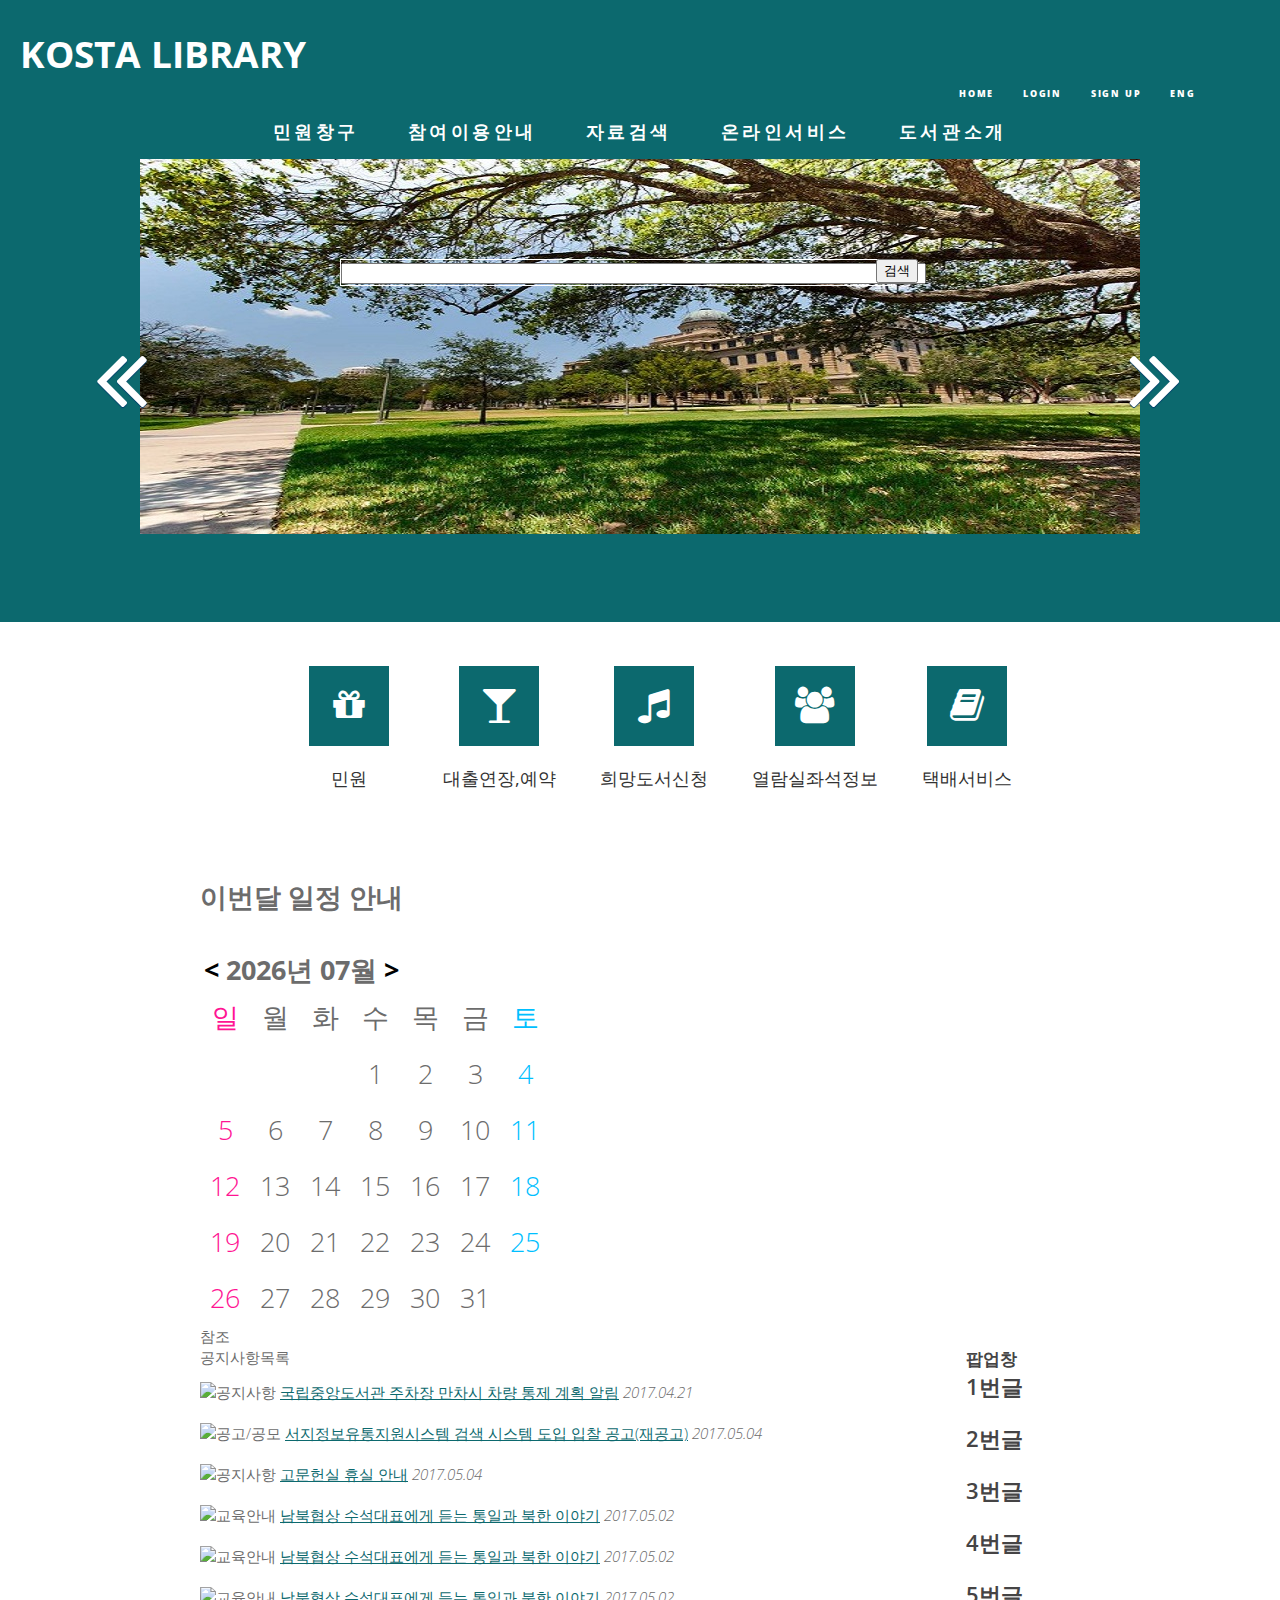
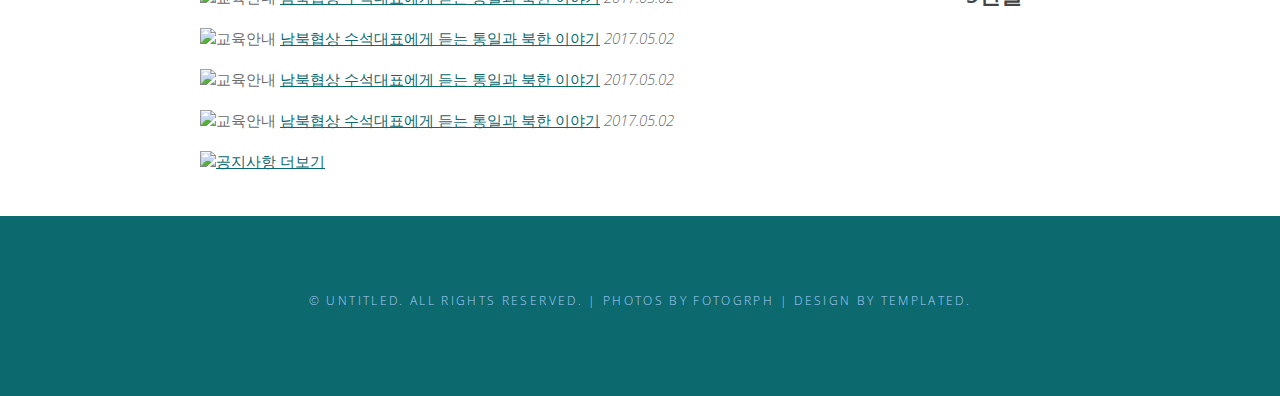
==== WebContent/index.html @ 382a02b6 "tb" ====
<!DOCTYPE html PUBLIC "-//W3C//DTD XHTML 1.0 Strict//EN" "http://www.w3.org/TR/xhtml1/DTD/xhtml1-strict.dtd">
<html xmlns="http://www.w3.org/1999/xhtml">
<head>
<meta http-equiv="Content-Type" content="text/html; charset=utf-8" />
<title></title>
<meta name="keywords" content="" />
<meta name="description" content="" />
<script type="text/javascript" src="http://ajax.googleapis.com/ajax/libs/jquery/1.7.1/jquery.min.js"></script>
<script type="text/javascript" src="jquery.slidertron-1.3.js"></script>
<link href="http://fonts.googleapis.com/css?family=Open+Sans:400,300,600,700,800" rel="stylesheet" />
<link href="default.css" rel="stylesheet" type="text/css" media="all" />
<link href="fonts.css" rel="stylesheet" type="text/css" media="all" />

<!--[if IE 6]><link href="default_ie6.css" rel="stylesheet" type="text/css" /><![endif]-->

</head>
<body>
<div id="header-wrapper">
   <div id="header" class="container">
      
      <div id="logo">
         <h1><a href="#">KOSTA library</a></h1>
      </div>
      
      <div id="menu">
         <div id="menu_form">
         <ul>
            <li><a href="#" accesskey="2" title="">HOME</a></li>
            <li><a href="#" accesskey="3" title="">LOGIN</a></li>
            <li><a href="#" accesskey="4" title="">SIGN UP</a></li>
            <li><a href="#" accesskey="5" title="">ENG</a></li>
         </ul><br/><br/>
         </div>

         <div id="menu_top">
         <ul>
            <li class=""><a href="#" accesskey="1" title="">민원창구</a></li>
            <li class=""><a href="#" accesskey="2" title="">참여이용안내</a></li>
            <li class=""><a href="#" accesskey="3" title="">자료검색</a></li>
            <li class=""><a href="#" accesskey="4" title="">온라인서비스</a></li>
            <li class=""><a href="#" accesskey="5" title="">도서관소개</a></li>
         </ul>
         </div>
      </div>
   </div>
</div>

		<!-- ****************************************************************************************************************** -->

			<div id="slider">
				<a href="#" class="button previous-button"><span class="icon icon-double-angle-left"></span></a>
				<a href="#" class="button next-button"><span class="icon icon-double-angle-right"></span></a>
				<div class="viewer">





			<div class="searchbox">
				<input type="text" id="kwd" name="kwd" size="70"></input>
			</div>
			<div class="searchbtn">
				<button type="button" id="searchbtn" name="searchbtn">
					검색</input>
			</div>






			<div class="reel">
						<div class="slide">
							<a class="link" href="#">Full story ...</a>
							<img src="images/c.jpg" alt="" />
						</div>
						<div class="slide">
							<a class="link" href="#">Full story ...</a>
							<img src="images/d.jpg" alt="" />
						</div>
						<div class="slide">
							<a class="link" href="#">Full story ...</a>
							<img src="images/e.jpg" alt="" />
						</div>
					</div>
				</div>
			</div>
			
			<script type="text/javascript">
				$('#slider').slidertron({
					viewerSelector: '.viewer',
					reelSelector: '.viewer .reel',
					slidesSelector: '.viewer .reel .slide',
					advanceDelay: 3000,
					speed: 'slow',
					navPreviousSelector: '.previous-button',
					navNextSelector: '.next-button',
					slideLinkSelector: '.link'
				});
				
				window.onload = function () {
					kCalendar('content');
				};
				
				function kCalendar(id, date) {
					var content = document.getElementById(id);
					
					if( typeof( date ) !== 'undefined' ) {
						date = date.split('-');
						date[1] = date[1] - 1;
						date = new Date(date[0], date[1], date[2]);
					} else {
						var date = new Date();
					}
					var currentYear = date.getFullYear();
					//년도를 구함
					
					var currentMonth = date.getMonth() + 1;
					//연을 구함. 월은 0부터 시작하므로 +1, 12월은 11을 출력
					
					var currentDate = date.getDate();
					//오늘 일자.
					
					date.setDate(1);
					var currentDay = date.getDay();
					//이번달 1일의 요일은 출력. 0은 일요일 6은 토요일
					
					var dateString = new Array('sun', 'mon', 'tue', 'wed', 'thu', 'fri', 'sat');
					var lastDate = new Array(31, 28, 31, 30, 31, 30, 31, 31, 30, 31, 30, 31);
					if( (currentYear % 4 === 0 && currentYear % 100 !== 0) || currentYear % 400 === 0 )
						lastDate[1] = 29;
					//각 달의 마지막 일을 계산, 윤년의 경우 년도가 4의 배수이고 100의 배수가 아닐 때 혹은 400의 배수일 때 2월달이 29일 임.
					
					var currentLastDate = lastDate[currentMonth-1];
					var week = Math.ceil( ( currentDay + currentLastDate ) / 7 );
					//총 몇 주인지 구함.
					
					if(currentMonth != 1)
						var prevDate = currentYear + '-' + ( currentMonth - 1 ) + '-' + currentDate;
					else
						var prevDate = ( currentYear - 1 ) + '-' + 12 + '-' + currentDate;
					//만약 이번달이 1월이라면 1년 전 12월로 출력.
					
					if(currentMonth != 12) 
						var nextDate = currentYear + '-' + ( currentMonth + 1 ) + '-' + currentDate;
					else
						var nextDate = ( currentYear + 1 ) + '-' + 1 + '-' + currentDate;
					//만약 이번달이 12월이라면 1년 후 1월로 출력.

					
					if( currentMonth < 10 )
						var currentMonth = '0' + currentMonth;
					//10월 이하라면 앞에 0을 붙여준다.
					
					var calendar = '';
					
					calendar += '<div id="theader">';
					calendar += '<span>이번달 일정 안내</span><br/><br/>';
					calendar += '			<span><a href="#" class="tbutton previous-button" onclick="kCalendar(\'' +  id + '\', \'' + prevDate + '\')"><</a></span>';
					calendar += '			<span id="date">' + currentYear + '년 ' + currentMonth + '월</span>';
					calendar += '			<span><a href="#" class="tbutton next-button" onclick="kCalendar(\'' + id + '\', \'' + nextDate + '\')">></a></span>';
					calendar += '		</div>';
					calendar += '		<table border="0" cellspacing="0" cellpadding="10">';
					calendar += '			<caption>' + currentYear + '년 ' + currentMonth + '월 달력</caption>';
					calendar += '			<thead>';
					calendar += '				<tr>';
					calendar += '				  <th class="sun" scope="row">일</th>';
					calendar += '				  <th class="mon" scope="row">월</th>';
					calendar += '				  <th class="tue" scope="row">화</th>';
					calendar += '				  <th class="wed" scope="row">수</th>';
					calendar += '				  <th class="thu" scope="row">목</th>';
					calendar += '				  <th class="fri" scope="row">금</th>';
					calendar += '				  <th class="sat" scope="row">토</th>';
					calendar += '				</tr>';
					calendar += '			</thead>';
					calendar += '			<tbody>';
					
					var dateNum = 1 - currentDay;
					
					for(var i = 0; i < week; i++) {
						calendar += '			<tr>';
						for(var j = 0; j < 7; j++, dateNum++) {
							if( dateNum < 1 || dateNum > currentLastDate ) {
								calendar += '				<td class="' + dateString[j] + '"> </td>';
								continue;
							}
							calendar += '				<td class="' + dateString[j] + '">' + dateNum + '</td>';
						}
						calendar += '			</tr>';
					}
					
					calendar += '			</tbody>';
					calendar += '		</table>';
					calendar += '<span>참조</span>';
					
					
					content.innerHTML = calendar;
				}
			</script>

		<!-- ****************************************************************************************************************** -->


<div id="wrapper">
	<div id="featured-wrapper">
		<div id="featured" class="container">
			<div class="column1"> <a href=''><span class="icon icon-gift"></a></span><br/>
				<div class="title">
					<h2>민원</h2>
				</div>
			</div>
			<div class="column2"> <span class="icon icon-glass"></span><br/>
				<div class="title">
					<h2>대출연장,예약</h2>
				</div>
			</div>
			<div class="column3"> <span class="icon icon-music"></span><br/>
				<div class="title">
					<h2>희망도서신청</h2>
				</div>
			</div>
			<div class="column4"> <span class="icon icon-group"></span><br/>
				<div class="title">
					<h2>열람실좌석정보</h2>
				</div>
			</div>
			
			<div class="column5"> <span class="icon icon-book"></span><br/>
				<div class="title">
					<h2>택배서비스</h2>
				</div>
			</div>
		</div>
	</div>
	
	<div id="page" class="container">
		<div id="content">
		</div>
		
		<div id="notice">
				<ul class="notice_header">
					<li class="selected">
						<div class="boardBox_contnetns" id="mtab_notice">
								<span>공지사항목록</span>
						</div>
					</li>
				</ul>
				<ul class="lst01">
			<li>
				<span><img src="" alt="공지사항"></span>
				<a href="">국립중앙도서관 주차장 만차시 차량  통제 계획 알림</a>
				<em>2017.04.21</em>
			</li><br/>
			<li>
				<span><img src="" alt="공고/공모"></span>
				<a href="">서지정보유통지원시스템 검색 시스템 도입 입찰 공고(재공고)</a>
				<em>2017.05.04</em>
			</li><br/>
			<li>
				<span><img src="" alt="공지사항"></span>
				<a href="">고문헌실 휴실 안내</a>
				<em>2017.05.04</em>
			</li><br/>
			<li>
				<span><img src="" alt="교육안내"></span>
				<a href="">남북협상 수석대표에게 듣는 통일과 북한 이야기</a>
				<em>2017.05.02</em>
			</li><br/>
			<li>
				<span><img src="" alt="교육안내"></span>
				<a href="">남북협상 수석대표에게 듣는 통일과 북한 이야기</a>
				<em>2017.05.02</em>
			</li><br/>
			<li>
				<span><img src="" alt="교육안내"></span>
				<a href="">남북협상 수석대표에게 듣는 통일과 북한 이야기</a>
				<em>2017.05.02</em>
			</li><br/>
			<li>
				<span><img src="" alt="교육안내"></span>
				<a href="">남북협상 수석대표에게 듣는 통일과 북한 이야기</a>
				<em>2017.05.02</em>
			</li><br/>
			<li>
				<span><img src="" alt="교육안내"></span>
				<a href="">남북협상 수석대표에게 듣는 통일과 북한 이야기</a>
				<em>2017.05.02</em>
			</li><br/>
			<li>
				<span><img src="" alt="교육안내"></span>
				<a href="">남북협상 수석대표에게 듣는 통일과 북한 이야기</a>
				<em>2017.05.02</em>
			</li><br/>
			<li class="more"><a href=""><img src="" alt="공지사항 더보기"></a></li>
		</ul>
		</div>
		
		<div id="popup">
			<div class="popup-header">
				<h3>팝업창</h3>
			</div>
			    <h2>1번글</h2><br/>
				<h2>2번글</h2><br/>
				<h2>3번글</h2><br/>
				<h2>4번글</h2><br/>
				<h2>5번글</h2><br/>
		</div>
	</div>
</div>
<div id="copyright" class="container">
	<p>&copy; Untitled. All rights reserved. | Photos by <a href="http://fotogrph.com/">Fotogrph</a> | Design by <a href="http://templated.co" rel="nofollow">TEMPLATED</a>.</p>
</div>
</body>
</html>
---- WebContent/default.css ----
html, body
{
   height: 100%;
}

body
{
   margin: 0px;
   padding: 0px;
   background: #0C696E;
   font-family: 'Open Sans', sans-serif;
   font-size: 11pt;
   font-weight: 300;
   color: #6c6c6c;
}

#theader, th, tr, td
{
   font-family: 'Open Sans', sans-serif;
   font-size: 20pt;
   font-weight: 300;
   color: #6c6c6c;
}

h1, h2, h3
{
   margin: 0;
   padding: 0;
   font-weight: 600;
   color: #454445;
}

p, ol, ul
{
   margin-top: 0;
}

ol, ul
{
   padding: 0;
   list-style: none;
}

p
{
   line-height: 180%;
}

strong
{
}

a
{
   color: #0C696E;
}

a:hover
{
   text-decoration: none;
}

.container
{
   width: auto;
}

/******************************************************************************** */
/* SearchBox                                                                 */
/******************************************************************************** */

.searchbox 
{
	position: absolute;
   
    width: 550px;
    height: 25px;
    margin: 100px 200px;
    color: #666;
    font-size: 14px;
    line-height: 25px;
    border: 1px solid #fff;
    z-index: 999 !important;
    top: 0;
    display: inline-block;
}

.searchbtn
{	
	z-index: 999 !important;
	display: inline-block;
    width: 64px;
    height: 48px;
    margin: 100px 200px;
    top: 0;
    right: 0px;
/*     overflow: hidden; */
/*     text-indent: -9999px; */
/*     border: 0; */
/*     cursor: pointer; */
    position: absolute;
/*     cursor: pointer; */
/*     background: url(../_res/new_img/main/btn_main_search.png) center center no-repeat; */
}



/******************************************************************************** */
/* Image Style                                                                   */
/******************************************************************************** */

   .image
{
   display: inline-block;
}

.image img
{
   display: block;
   width: 100%;
}

.image-full
{
   display: block;
   width: 100%;
   margin: 0 0 2em 0;
}

.image-left
{
   float: left;
   margin: 0 2em 2em 0;
}

.image-centered
{
   display: block;
   margin: 0 0 2em 0;
}

.image-centered img
{
   margin: 0 auto;
   width: auto;
}

/******************************************************************************** */
/* List Styles                                                                   */
/******************************************************************************** */

   ul.style1
{
   margin: 0;
   padding: 0em 0em 0em 0em;
   overflow: hidden;
   list-style: none;
   color: #6c6c6c
}

ul.style1 li
{
   overflow: hidden;
   display: block;
   padding: 2.80em 0em;
   border-top: 1px solid #D1CFCE;
}

ul.style1 li:first-child
{
   padding-top: 0;
   border-top: none;
}

ul.style1 .image-left
{
   margin-bottom: 0;
}

ul.style1 h3
{
   padding: 1.2em 0em 1em 0em;
   letter-spacing: 0.10em;
   text-transform: uppercase;
   font-size: 1.2em;
   font-weight: 600;
   color: #454445;
}

ul.style1 a
{
   text-decoration: none;
   color: #525252;
}

ul.style1 a:hover
{
   text-decoration: underline;
   color: #525252;
}

ul.style2
{
   margin: 0;
   padding-top: 1em;
   list-style: none;
}

ul.style2 li
{
   border-top: solid 1px #E5E5E5;
   padding: 0.80em 0 0.80em 0;
   font-family: 0.80em;
}

ul.style2 li:before
{
   display: inline-block;
   padding: 4px;
   background: #0C696E;
}

ul.style2 a
{
   display: inline-block;
   margin-left: 1em;
}

ul.style2 li:first-child
{
   border-top: 0;
   padding-top: 0;
}

ul.style2 .icon
{
   color: #FFF;
}

/******************************************************************************** */
/* Social Icon Styles                                                            */
/******************************************************************************** */

   ul.contact
{
   margin: 0;
   padding: 2em 0em 0em 0em;
   list-style: none;
}

ul.contact li
{
   display: inline-block;
   padding: 0em 0.30em;
   font-size: 1em;
}

ul.contact li span
{
   display: none;
   margin: 0;
   padding: 0;
}

ul.contact li a
{
   color: #FFF;
}

ul.contact li a:before
{
   display: inline-block;
   background: #3f3f3f;
   width: 40px;
   height: 40px;
   line-height: 40px;
   border-radius: 20px;
   text-align: center;
   color: #FFFFFF;
}

ul.contact li a.icon-twitter:before
{
   background: #2DAAE4;
}

ul.contact li a.icon-facebook:before
{
   background: #39599F;
}

ul.contact li a.icon-dribbble:before
{
   background: #C4376B;
}

ul.contact li a.icon-tumblr:before
{
   background: #31516A;
}

ul.contact li a.icon-rss:before
{
   background: #F2600B;
}

/******************************************************************************** */
/* Button Style                                                                  */
/******************************************************************************** */

   .button
{
   display: inline-block;
   padding: 1.3em 3em;
   background: #0C696E;
   -moz-transition: opacity 0.25s ease-in-out;
   -webkit-transition: opacity 0.25s ease-in-out;
   -o-transition: opacity 0.25s ease-in-out;
   -ms-transition: opacity 0.25s ease-in-out;
   transition: opacity 0.25s ease-in-out;
   letter-spacing: 0.20em;
   text-decoration: none;
   text-transform: uppercase;
   font-weight: 600;
   color: #FFF;
}

.button:hover
{
}

.button:active
{
}

.button-big
{
   padding: 1.6em 4em;
   font-size: 1.4em;
   font-weight: 900;
}

/******************************************************************************** */
/* Heading Titles                                                                */
/******************************************************************************** */

   .title
{
   margin-bottom: 3em;
}

.title h2
{
   font-weight: 400;
   font-size: 2.8em;
   color: #323232;
}

.title .byline
{
   letter-spacing: 0.15em;
   text-transform: uppercase;
   font-weight: 400;
   font-size: 1.1em;
   color: #6F6F6F;
}

/******************************************************************************** */
/* Header                                                                        */
/******************************************************************************** */
   
   #header-wrapper
{
   
}

#header
{
   position: relative;
   height: 100px;
}

/******************************************************************************** */
/* Logo                                                                          */
/******************************************************************************** */

   #logo
{
   position: absolute;
   top: 2em;
   left: 0;
   width: 100%;
}

#logo h1
{
   display: inline-block;
   font-size: 2.5em;
   text-transform: uppercase;
   font-weight: 700;
   color: #FFF;
}

#logo a
{
   text-decoration: none;
   color: #FFF;
   padding-left: 20px;
}

/******************************************************************************** */
/* Menu                                                                          */
/******************************************************************************** */

/* #menu */
/* { */
/*    position: absolute; */
/*    right: 0px; */
/*    top: 3.2em; */
/* } */


#menu_form
{
   position: absolute;
   right: 70px;
   top: 7.2em;
   margin-left: 100px;
   font-size: 0.80em;
   margin-bottom: 10px;
}

#menu_form ul
{
   display: flex;
    margin: 0 auto;
    padding-left: 550px;
}

#menu_form li
{
   display: block;
   float: none;
   text-align: center;
}

#menu_form li a, #menu_form li span
{
   display: inline-block;
   margin-left: 1.0em;
   padding: 0em 1.5em 0em 0.50em;
   letter-spacing: 0.20em;
   text-decoration: none;
   font-size: 0.80em;
   font-weight: 800;
   text-transform: uppercase;
   outline: 0;
   color: #FFF;
   padding-left: 5px;
}

#menu_top
{
   position: absolute;
    top: 5.2em;
/*     right: 0px; */
   display:block;
    font-size: 1.5em;
/*     padding: auto; */
left:50%;
margin-left:-390px;
}

#menu_top ul
{
   display: inline-block;
    margin: 0 auto;
/*     padding-left: 550px; */
   
}

#menu_top li
{
   display: block;
   float: left;
   text-align: center;
}

#menu_top li a, #menu_top li span
{
   display: inline-block;
   margin-left: 1.0em;
   padding: 0em 1.5em 0em 0.50em;
   letter-spacing: 0.20em;
   text-decoration: none;
   font-size: 0.80em;
   font-weight: 800;
   text-transform: uppercase;
   outline: 0;
   color: #FFF;
   padding-left: 5px;
}

/* #menu li:hover a, #menu li.active a, #menu li.active span */
/* { */
/* } */

/* #menu .current_page_item a */
/* { */
/*    color: #FFF; */
/* } */

/* #menu .icon */
/* { */
/*    display: inline-block; */
/*    color: #FFF; */
/* } */


/******************************************************************************** */
/* Banner                                                                        */
/******************************************************************************** */
   
   #banner-wrapper
{
   overflow: hidden;
   padding: 3em 0em;
   background: #ECECEC;
}

#banner .box-left
{
   float: left;
}

#banner .box-right
{
   float: right;
}

#banner h2
{
   margin: 0em;
   padding: 0em;
   font-weight: 400;
   font-size: 3em;
   color: #555555;
}

#banner span
{
   display: block;
   padding-top: 0.20em;
   text-transform: uppercase;
   font-size: 1.2em;
   color: #A2A2A2;
}

/******************************************************************************** */
/* Page                                                                          */
/******************************************************************************** */

   #wrapper
{
   background: #FFF;
}

#page
{
   margin: 0px auto;
   overflow: hidden;
   padding: 2em 0em;
}

#page div
{
	vertical-align: top;
	display: inline-block;
}

/******************************************************************************** */
/* Content                                                                       */
/******************************************************************************** */

#content
{
   margin-left: 200px;
   width: auto;
}

#content #theader {text-align: center; font-weight: bold}
#content .tbutton {color: #000; text-decoration: none;}

#content table {width: auto;}

#content caption {display: none;}

#content .sun {text-align: center; color: deeppink;}
#content .mon {text-align: center;}
#content .tue {text-align: center;}
#content .wed {text-align: center;}
#content .thu {text-align: center;}
#content .fri {text-align: center;}
#content .sat {text-align: center; color: deepskyblue;}

/******************************************************************************** */
/* notice                                                                       */
/******************************************************************************** */

#notice
{
    margin-left: 200px;
	width: auto;
}

/******************************************************************************** */
/* Sidebar                                                                       */
/******************************************************************************** */

#popup
{
   margin-left: 200px;
   width: auto;
}

#stwo-col
{
   margin-top: 2em;
}

#stwo-col h2
{
   display: block;
   padding-bottom: 1.5em;
   letter-spacing: 0.10em;
   text-transform: uppercase;
   font-size: 1.2em;
   font-weight: 600;
   color: #454445;
}

#stwo-col .sbox1
{
   float: left;
   width: auto;
}

#stwo-col .sbox2
{
   float: right;
   width: auto;
}

/******************************************************************************** */
/* Copyright                                                                     */
/******************************************************************************** */

   #copyright
{
   overflow: hidden;
   padding: 5em 0em;
}

#copyright p
{
   letter-spacing: 0.20em;
   text-align: center;
   text-transform: uppercase;
   font-size: 0.80em;
   color: #ACCFFF;
}

#copyright a
{
   text-decoration: none;
   color: #ACCFFF;
}

/******************************************************************************** */
/* Featured                                                                      */
/******************************************************************************** */

   #featured-wrapper
{
   overflow: hidden;
   padding: 3em 0em;
   background: #FFF;
   text-align: center;
}

#featured .major
{
   overflow: hidden;
   margin-bottom: 3em;
   padding-bottom: 2em;
   border-bottom: 1px solid #E8E8E8;
}

#featured .major h2
{
   font-size: 3em;
}

#featured .major .byline
{
   font-size: 1.3em;
}

#featured .title
{
   margin-bottom: 1em;
}

#featured .title h2
{
   font-size: 1.2em;
}

#featured h2
{
   text-align: center;
}

#featured .icon
{
   position: relative;
   display: inline-block;
   width: 80px;
   height: 80px;
   background: #0C696E;
   margin: 0px auto 20px auto;
   line-height:  80px;
   font-size: 2em;
   text-align: center;
   color: #FFF;
}

#featured div
{
   display: inline-block;
}

.column1
{
   margin-right: 10px;
}

.column1,  .column2,  .column3,  .column4,  .column5
{
   margin-left: 40px;
   width: auto;
}

#slider
{
   margin: 4em auto 6em auto;
   width: 1200px;
   position: relative;
}

#slider .button
{
   display: inline-block;
   background: rgba(255,255,255,0.00001);
   color: #ffffff;
   text-decoration: none;
   outline: 0;
   font-size: 1.25em;
   text-shadow: 0 1px 1px #003A6C;
   z-index: 5;
}

#slider .button:hover
{
   
}

#slider .viewer
{
   width: 1000px;
   height: 375px;
   margin: 0 auto;
   overflow: hidden;
}

#slider .viewer .reel
{
   display: none;
   height: 375px;
}

#slider .viewer .reel .slide
{
   position: relative;
   width: 1200px;
   height: 375px;
}

#slider .viewer .reel h2
{
   position: absolute;
   top: 130px;
   left: 0;
   width: 1200px;
   height: 80px;
   line-height: 80px;
   background: #111111;
   text-align: center;
   opacity: 0.85;
   font-weight: normal;
   color: #ffffff;
   font-size: 2.25em;
}

#slider .viewer .reel p
{
   position: absolute;
   top: 210px;
   left: 0;
   width: 1200px;
   height: 40px;
   line-height: 40px;
   background: #0074C6;
   text-align: center;
   opacity: 0.85;
   font-weight: normal;
   color: #ffffff;
   font-size: 1.1em;
}

#slider .icon
{
   font-size: 4em;
   color: #FFF;
}

#slider .previous-button
{
   position: absolute;
   top: 150px;
   left: 0;
}

#slider .next-button
{
   position: absolute;
   top: 150px;
   right: 0;
}

#slider .indicator
{
   margin: 30px auto 0 auto;
}

#slider .indicator ul
{
   list-style: none;
   padding: 0;
   margin: 0;
   text-align: center;
}

#slider .indicator ul li
{
   display: inline-block;
   width: 12px;
   height: 12px;
   text-indent: -9999em;
   background: #c8c8c8;
   margin: 0 2px 0 2px;
   border-radius: 8px;
   border-bottom: solid 1px #ffffff;
   border-top: solid 1px #909090;
}

#slider .indicator ul li.active
{
   background: #505050;
   border-top: solid 1px #505050;
}
---- WebContent/fonts.css ----
@charset 'UTF-8';

@font-face
{
	font-family: 'FontAwesome';
	src: url('fonts/fontawesome-webfont.eot?v=3.0.1');
	src: url('fonts/fontawesome-webfont.eot?#iefix&v=3.0.1') format('embedded-opentype'),
	     url('fonts/fontawesome-webfont.woff?v=3.0.1') format('woff'),
	     url('fonts/fontawesome-webfont.ttf?v=3.0.1') format('truetype'),
	     url('fonts/fontawesome-webfont.svg#FontAwesome') format('svg');
	font-weight: normal;
	font-style: normal;
}

@font-face
{
	font-family: 'Font-Awesome-Social';
	src: url('fonts/fontawesome-social-webfont.eot');
	src: url('fonts/fontawesome-social-webfont.eot?#iefix') format('embedded-opentype'),
	     url('fonts/fontawesome-social-webfont.woff') format('woff'),
		 url('fonts/fontawesome-social-webfont.ttf') format('truetype'),
		 url('fonts/fontawesome-social-webfont.svg#Font-Awesome-More') format('svg');
	font-weight: normal;
	font-style: normal;
}

/*********************************************************************************/
/* Icons                                                                         */
/*********************************************************************************/

	/*
		Powered by:
		
		Font Awesome (http://fortawesome.github.com/Font-Awesome/)
		Font Awesome More (http://gregoryloucas.github.com/Font-Awesome-More/)
	*/

	.icon
	{
		text-decoration: none;
	}

		.icon:before
		{
			font-size: 1.25em;
			text-decoration: none;
			font-family: FontAwesome;
			font-weight: normal;
			font-style: normal;
			-webkit-text-rendering: optimizeLegibility;
			-moz-text-rendering: optimizeLegibility;
			-ms-text-rendering: optimizeLegibility;
			-o-text-rendering: optimizeLegibility;
			text-rendering: optimizeLegibility;
			-webkit-font-smoothing: antialiased;
			-moz-font-smoothing: antialiased;
			-ms-font-smoothing: antialiased;
			-o-font-smoothing: antialiased;
			font-smoothing: antialiased;
			-webkit-font-feature-settings: "liga" 1, "dlig" 1;
			-moz-font-feature-settings: "liga=1, dlig=1";
			-ms-font-feature-settings: "liga" 1, "dlig" 1;
			-o-font-feature-settings: "liga" 1, "dlig" 1;
			font-feature-settings: "liga" 1, "dlig" 1;
		}

		.icon-glass:before                { content: "\f000"; }
		.icon-music:before                { content: "\f001"; }
		.icon-search:before               { content: "\f002"; }
		.icon-envelope:before             { content: "\f003"; }
		.icon-heart:before                { content: "\f004"; }
		.icon-star:before                 { content: "\f005"; }
		.icon-star-empty:before           { content: "\f006"; }
		.icon-user:before                 { content: "\f007"; }
		.icon-film:before                 { content: "\f008"; }
		.icon-th-large:before             { content: "\f009"; }
		.icon-th:before                   { content: "\f00a"; }
		.icon-th-list:before              { content: "\f00b"; }
		.icon-ok:before                   { content: "\f00c"; }
		.icon-remove:before               { content: "\f00d"; }
		.icon-zoom-in:before              { content: "\f00e"; }

		.icon-zoom-out:before             { content: "\f010"; }
		.icon-off:before                  { content: "\f011"; }
		.icon-signal:before               { content: "\f012"; }
		.icon-cog:before                  { content: "\f013"; }
		.icon-trash:before                { content: "\f014"; }
		.icon-home:before                 { content: "\f015"; }
		.icon-file:before                 { content: "\f016"; }
		.icon-time:before                 { content: "\f017"; }
		.icon-road:before                 { content: "\f018"; }
		.icon-download-alt:before         { content: "\f019"; }
		.icon-download:before             { content: "\f01a"; }
		.icon-upload:before               { content: "\f01b"; }
		.icon-inbox:before                { content: "\f01c"; }
		.icon-play-circle:before          { content: "\f01d"; }
		.icon-repeat:before               { content: "\f01e"; }

		/* \f020 doesn't work in Safari. all shifted one down */
		.icon-refresh:before              { content: "\f021"; }
		.icon-list-alt:before             { content: "\f022"; }
		.icon-lock:before                 { content: "\f023"; }
		.icon-flag:before                 { content: "\f024"; }
		.icon-headphones:before           { content: "\f025"; }
		.icon-volume-off:before           { content: "\f026"; }
		.icon-volume-down:before          { content: "\f027"; }
		.icon-volume-up:before            { content: "\f028"; }
		.icon-qrcode:before               { content: "\f029"; }
		.icon-barcode:before              { content: "\f02a"; }
		.icon-tag:before                  { content: "\f02b"; }
		.icon-tags:before                 { content: "\f02c"; }
		.icon-book:before                 { content: "\f02d"; }
		.icon-bookmark:before             { content: "\f02e"; }
		.icon-print:before                { content: "\f02f"; }

		.icon-camera:before               { content: "\f030"; }
		.icon-font:before                 { content: "\f031"; }
		.icon-bold:before                 { content: "\f032"; }
		.icon-italic:before               { content: "\f033"; }
		.icon-text-height:before          { content: "\f034"; }
		.icon-text-width:before           { content: "\f035"; }
		.icon-align-left:before           { content: "\f036"; }
		.icon-align-center:before         { content: "\f037"; }
		.icon-align-right:before          { content: "\f038"; }
		.icon-align-justify:before        { content: "\f039"; }
		.icon-list:before                 { content: "\f03a"; }
		.icon-indent-left:before          { content: "\f03b"; }
		.icon-indent-right:before         { content: "\f03c"; }
		.icon-facetime-video:before       { content: "\f03d"; }
		.icon-picture:before              { content: "\f03e"; }

		.icon-pencil:before               { content: "\f040"; }
		.icon-map-marker:before           { content: "\f041"; }
		.icon-adjust:before               { content: "\f042"; }
		.icon-tint:before                 { content: "\f043"; }
		.icon-edit:before                 { content: "\f044"; }
		.icon-share:before                { content: "\f045"; }
		.icon-check:before                { content: "\f046"; }
		.icon-move:before                 { content: "\f047"; }
		.icon-step-backward:before        { content: "\f048"; }
		.icon-fast-backward:before        { content: "\f049"; }
		.icon-backward:before             { content: "\f04a"; }
		.icon-play:before                 { content: "\f04b"; }
		.icon-pause:before                { content: "\f04c"; }
		.icon-stop:before                 { content: "\f04d"; }
		.icon-forward:before              { content: "\f04e"; }

		.icon-fast-forward:before         { content: "\f050"; }
		.icon-step-forward:before         { content: "\f051"; }
		.icon-eject:before                { content: "\f052"; }
		.icon-chevron-left:before         { content: "\f053"; }
		.icon-chevron-right:before        { content: "\f054"; }
		.icon-plus-sign:before            { content: "\f055"; }
		.icon-minus-sign:before           { content: "\f056"; }
		.icon-remove-sign:before          { content: "\f057"; }
		.icon-ok-sign:before              { content: "\f058"; }
		.icon-question-sign:before        { content: "\f059"; }
		.icon-info-sign:before            { content: "\f05a"; }
		.icon-screenshot:before           { content: "\f05b"; }
		.icon-remove-circle:before        { content: "\f05c"; }
		.icon-ok-circle:before            { content: "\f05d"; }
		.icon-ban-circle:before           { content: "\f05e"; }

		.icon-arrow-left:before           { content: "\f060"; }
		.icon-arrow-right:before          { content: "\f061"; }
		.icon-arrow-up:before             { content: "\f062"; }
		.icon-arrow-down:before           { content: "\f063"; }
		.icon-share-alt:before            { content: "\f064"; }
		.icon-resize-full:before          { content: "\f065"; }
		.icon-resize-small:before         { content: "\f066"; }
		.icon-plus:before                 { content: "\f067"; }
		.icon-minus:before                { content: "\f068"; }
		.icon-asterisk:before             { content: "\f069"; }
		.icon-exclamation-sign:before     { content: "\f06a"; }
		.icon-gift:before                 { content: "\f06b"; }
		.icon-leaf:before                 { content: "\f06c"; }
		.icon-fire:before                 { content: "\f06d"; }
		.icon-eye-open:before             { content: "\f06e"; }

		.icon-eye-close:before            { content: "\f070"; }
		.icon-warning-sign:before         { content: "\f071"; }
		.icon-plane:before                { content: "\f072"; }
		.icon-calendar:before             { content: "\f073"; }
		.icon-random:before               { content: "\f074"; }
		.icon-comment:before              { content: "\f075"; }
		.icon-magnet:before               { content: "\f076"; }
		.icon-chevron-up:before           { content: "\f077"; }
		.icon-chevron-down:before         { content: "\f078"; }
		.icon-retweet:before              { content: "\f079"; }
		.icon-shopping-cart:before        { content: "\f07a"; }
		.icon-folder-close:before         { content: "\f07b"; }
		.icon-folder-open:before          { content: "\f07c"; }
		.icon-resize-vertical:before      { content: "\f07d"; }
		.icon-resize-horizontal:before    { content: "\f07e"; }

		.icon-bar-chart:before            { content: "\f080"; }
		.icon-twitter-sign:before         { content: "\f081"; }
		.icon-facebook-sign:before        { content: "\f082"; }
		.icon-camera-retro:before         { content: "\f083"; }
		.icon-key:before                  { content: "\f084"; }
		.icon-cogs:before                 { content: "\f085"; }
		.icon-comments:before             { content: "\f086"; }
		.icon-thumbs-up:before            { content: "\f087"; }
		.icon-thumbs-down:before          { content: "\f088"; }
		.icon-star-half:before            { content: "\f089"; }
		.icon-heart-empty:before          { content: "\f08a"; }
		.icon-signout:before              { content: "\f08b"; }
		.icon-linkedin-sign:before        { content: "\f08c"; }
		.icon-pushpin:before              { content: "\f08d"; }
		.icon-external-link:before        { content: "\f08e"; }

		.icon-signin:before               { content: "\f090"; }
		.icon-trophy:before               { content: "\f091"; }
		.icon-github-sign:before          { content: "\f092"; }
		.icon-upload-alt:before           { content: "\f093"; }
		.icon-lemon:before                { content: "\f094"; }
		.icon-phone:before                { content: "\f095"; }
		.icon-check-empty:before          { content: "\f096"; }
		.icon-bookmark-empty:before       { content: "\f097"; }
		.icon-phone-sign:before           { content: "\f098"; }
		.icon-twitter:before              { content: "\f099"; }
		.icon-facebook:before             { content: "\f09a"; }
		.icon-github:before               { content: "\f09b"; }
		.icon-unlock:before               { content: "\f09c"; }
		.icon-credit-card:before          { content: "\f09d"; }
		.icon-rss:before                  { content: "\f09e"; }

		.icon-hdd:before                  { content: "\f0a0"; }
		.icon-bullhorn:before             { content: "\f0a1"; }
		.icon-bell:before                 { content: "\f0a2"; }
		.icon-certificate:before          { content: "\f0a3"; }
		.icon-hand-right:before           { content: "\f0a4"; }
		.icon-hand-left:before            { content: "\f0a5"; }
		.icon-hand-up:before              { content: "\f0a6"; }
		.icon-hand-down:before            { content: "\f0a7"; }
		.icon-circle-arrow-left:before    { content: "\f0a8"; }
		.icon-circle-arrow-right:before   { content: "\f0a9"; }
		.icon-circle-arrow-up:before      { content: "\f0aa"; }
		.icon-circle-arrow-down:before    { content: "\f0ab"; }
		.icon-globe:before                { content: "\f0ac"; }
		.icon-wrench:before               { content: "\f0ad"; }
		.icon-tasks:before                { content: "\f0ae"; }

		.icon-filter:before               { content: "\f0b0"; }
		.icon-briefcase:before            { content: "\f0b1"; }
		.icon-fullscreen:before           { content: "\f0b2"; }

		.icon-group:before                { content: "\f0c0"; }
		.icon-link:before                 { content: "\f0c1"; }
		.icon-cloud:before                { content: "\f0c2"; }
		.icon-beaker:before               { content: "\f0c3"; }
		.icon-cut:before                  { content: "\f0c4"; }
		.icon-copy:before                 { content: "\f0c5"; }
		.icon-paper-clip:before           { content: "\f0c6"; }
		.icon-save:before                 { content: "\f0c7"; }
		.icon-sign-blank:before           { content: "\f0c8"; }
		.icon-reorder:before              { content: "\f0c9"; }
		.icon-list-ul:before              { content: "\f0ca"; }
		.icon-list-ol:before              { content: "\f0cb"; }
		.icon-strikethrough:before        { content: "\f0cc"; }
		.icon-underline:before            { content: "\f0cd"; }
		.icon-table:before                { content: "\f0ce"; }

		.icon-magic:before                { content: "\f0d0"; }
		.icon-truck:before                { content: "\f0d1"; }
		.icon-pinterest:before            { content: "\f0d2"; }
		.icon-pinterest-sign:before       { content: "\f0d3"; }
		.icon-google-plus-sign:before     { content: "\f0d4"; }
		.icon-google-plus:before          { content: "\f0d5"; }
		.icon-money:before                { content: "\f0d6"; }
		.icon-caret-down:before           { content: "\f0d7"; }
		.icon-caret-up:before             { content: "\f0d8"; }
		.icon-caret-left:before           { content: "\f0d9"; }
		.icon-caret-right:before          { content: "\f0da"; }
		.icon-columns:before              { content: "\f0db"; }
		.icon-sort:before                 { content: "\f0dc"; }
		.icon-sort-down:before            { content: "\f0dd"; }
		.icon-sort-up:before              { content: "\f0de"; }

		.icon-envelope-alt:before         { content: "\f0e0"; }
		.icon-linkedin:before             { content: "\f0e1"; }
		.icon-undo:before                 { content: "\f0e2"; }
		.icon-legal:before                { content: "\f0e3"; }
		.icon-dashboard:before            { content: "\f0e4"; }
		.icon-comment-alt:before          { content: "\f0e5"; }
		.icon-comments-alt:before         { content: "\f0e6"; }
		.icon-bolt:before                 { content: "\f0e7"; }
		.icon-sitemap:before              { content: "\f0e8"; }
		.icon-umbrella:before             { content: "\f0e9"; }
		.icon-paste:before                { content: "\f0ea"; }
		.icon-lightbulb:before            { content: "\f0eb"; }
		.icon-exchange:before             { content: "\f0ec"; }
		.icon-cloud-download:before       { content: "\f0ed"; }
		.icon-cloud-upload:before         { content: "\f0ee"; }

		.icon-user-md:before              { content: "\f0f0"; }
		.icon-stethoscope:before          { content: "\f0f1"; }
		.icon-suitcase:before             { content: "\f0f2"; }
		.icon-bell-alt:before             { content: "\f0f3"; }
		.icon-coffee:before               { content: "\f0f4"; }
		.icon-food:before                 { content: "\f0f5"; }
		.icon-file-alt:before             { content: "\f0f6"; }
		.icon-building:before             { content: "\f0f7"; }
		.icon-hospital:before             { content: "\f0f8"; }
		.icon-ambulance:before            { content: "\f0f9"; }
		.icon-medkit:before               { content: "\f0fa"; }
		.icon-fighter-jet:before          { content: "\f0fb"; }
		.icon-beer:before                 { content: "\f0fc"; }
		.icon-h-sign:before               { content: "\f0fd"; }
		.icon-plus-sign-alt:before        { content: "\f0fe"; }

		.icon-double-angle-left:before    { content: "\f100"; }
		.icon-double-angle-right:before   { content: "\f101"; }
		.icon-double-angle-up:before      { content: "\f102"; }
		.icon-double-angle-down:before    { content: "\f103"; }
		.icon-angle-left:before           { content: "\f104"; }
		.icon-angle-right:before          { content: "\f105"; }
		.icon-angle-up:before             { content: "\f106"; }
		.icon-angle-down:before           { content: "\f107"; }
		.icon-desktop:before              { content: "\f108"; }
		.icon-laptop:before               { content: "\f109"; }
		.icon-tablet:before               { content: "\f10a"; }
		.icon-mobile-phone:before         { content: "\f10b"; }
		.icon-circle-blank:before         { content: "\f10c"; }
		.icon-quote-left:before           { content: "\f10d"; }
		.icon-quote-right:before          { content: "\f10e"; }

		.icon-spinner:before              { content: "\f110"; }
		.icon-circle:before               { content: "\f111"; }
		.icon-reply:before                { content: "\f112"; }
		.icon-github-alt:before           { content: "\f113"; }
		.icon-folder-close-alt:before     { content: "\f114"; }
		.icon-folder-open-alt:before      { content: "\f115"; }

		.icon-blogger-sign:before,.icon-blogger:before,.icon-delicious:before,.icon-dribbble-sign:before,.icon-dribbble:before,.icon-dropbox:before,.icon-drupal:before,.icon-evernote-sign:before,.icon-evernote:before,.icon-flickr-sign:before,.icon-flickr:before,.icon-forrst-sign:before,.icon-forrst:before,.icon-foursquare-sign:before,.icon-foursquare:before,.icon-git-fork:before,.icon-hacker-news:before,.icon-instagram:before,.icon-lastfm-sign:before,.icon-lastfm:before,.icon-paypal:before,.icon-picasa-sign:before,.icon-picasa:before,.icon-reddit:before,.icon-share-this-sign:before,.icon-share-this:before,.icon-skype:before,.icon-soundcloud:before,.icon-spotify:before,.icon-stack-overflow:before,.icon-tumblr-sign:before,.icon-tumblr:before,.icon-vimeo-sign:before,.icon-vimeo:before,.icon-wordpress-sign:before,.icon-wordpress:before,.icon-yelp-sign:before,.icon-yelp:before,.icon-youtube-sign:before,.icon-youtube:before              {font-family:'Font-Awesome-Social'; }

		.icon-dropbox:before              { content: "\f300"; }
		.icon-drupal:before               { content: "\f301"; }
		.icon-git-fork:before             { content: "\f302"; }
		.icon-instagram:before            { content: "\f303"; }
		.icon-share-this-sign:before      { content: "\f304"; }
		.icon-share-this:before           { content: "\f305"; }
		.icon-foursquare-sign:before      { content: "\f306"; }
		.icon-foursquare:before           { content: "\f307"; }
		.icon-hacker-news:before          { content: "\f308"; }
		.icon-skype:before                { content: "\f309"; }
		.icon-spotify:before              { content: "\f30a"; }
		.icon-soundcloud:before           { content: "\f30b"; }
		.icon-paypal:before               { content: "\f30c"; }
		.icon-youtube-sign:before         { content: "\f30d"; }
		.icon-youtube:before              { content: "\f30e"; }
		.icon-reddit:before               { content: "\f30f"; }
		.icon-blogger-sign:before         { content: "\f310"; }
		.icon-blogger:before              { content: "\f311"; }
		.icon-dribbble-sign:before        { content: "\f312"; }
		.icon-dribbble:before             { content: "\f313"; }
		.icon-evernote-sign:before        { content: "\f314"; }
		.icon-evernote:before             { content: "\f315"; }
		.icon-flickr-sign:before          { content: "\f316"; }
		.icon-flickr:before               { content: "\f317"; }
		.icon-forrst-sign:before          { content: "\f318"; }
		.icon-forrst:before               { content: "\f319"; }
		.icon-delicious:before            { content: "\f31a"; }
		.icon-lastfm-sign:before          { content: "\f31b"; }
		.icon-lastfm:before               { content: "\f31c"; }
		.icon-picasa-sign:before          { content: "\f31d"; }
		.icon-picasa:before               { content: "\f31e"; }
		.icon-stack-overflow:before       { content: "\f320"; }
		.icon-tumblr-sign:before          { content: "\f321"; }
		.icon-tumblr:before               { content: "\f322"; }
		.icon-vimeo-sign:before           { content: "\f323"; }
		.icon-vimeo:before                { content: "\f324"; }
		.icon-wordpress-sign:before       { content: "\f325"; }
		.icon-wordpress:before            { content: "\f326"; }
		.icon-yelp-sign:before            { content: "\f327"; }
		.icon-yelp:before                 { content: "\f328"; }
		.icon-cloud-upload:before		  { content: "\f0ee"; }
		.icon-cloud-download:before		  { content: "\f0ed"; }
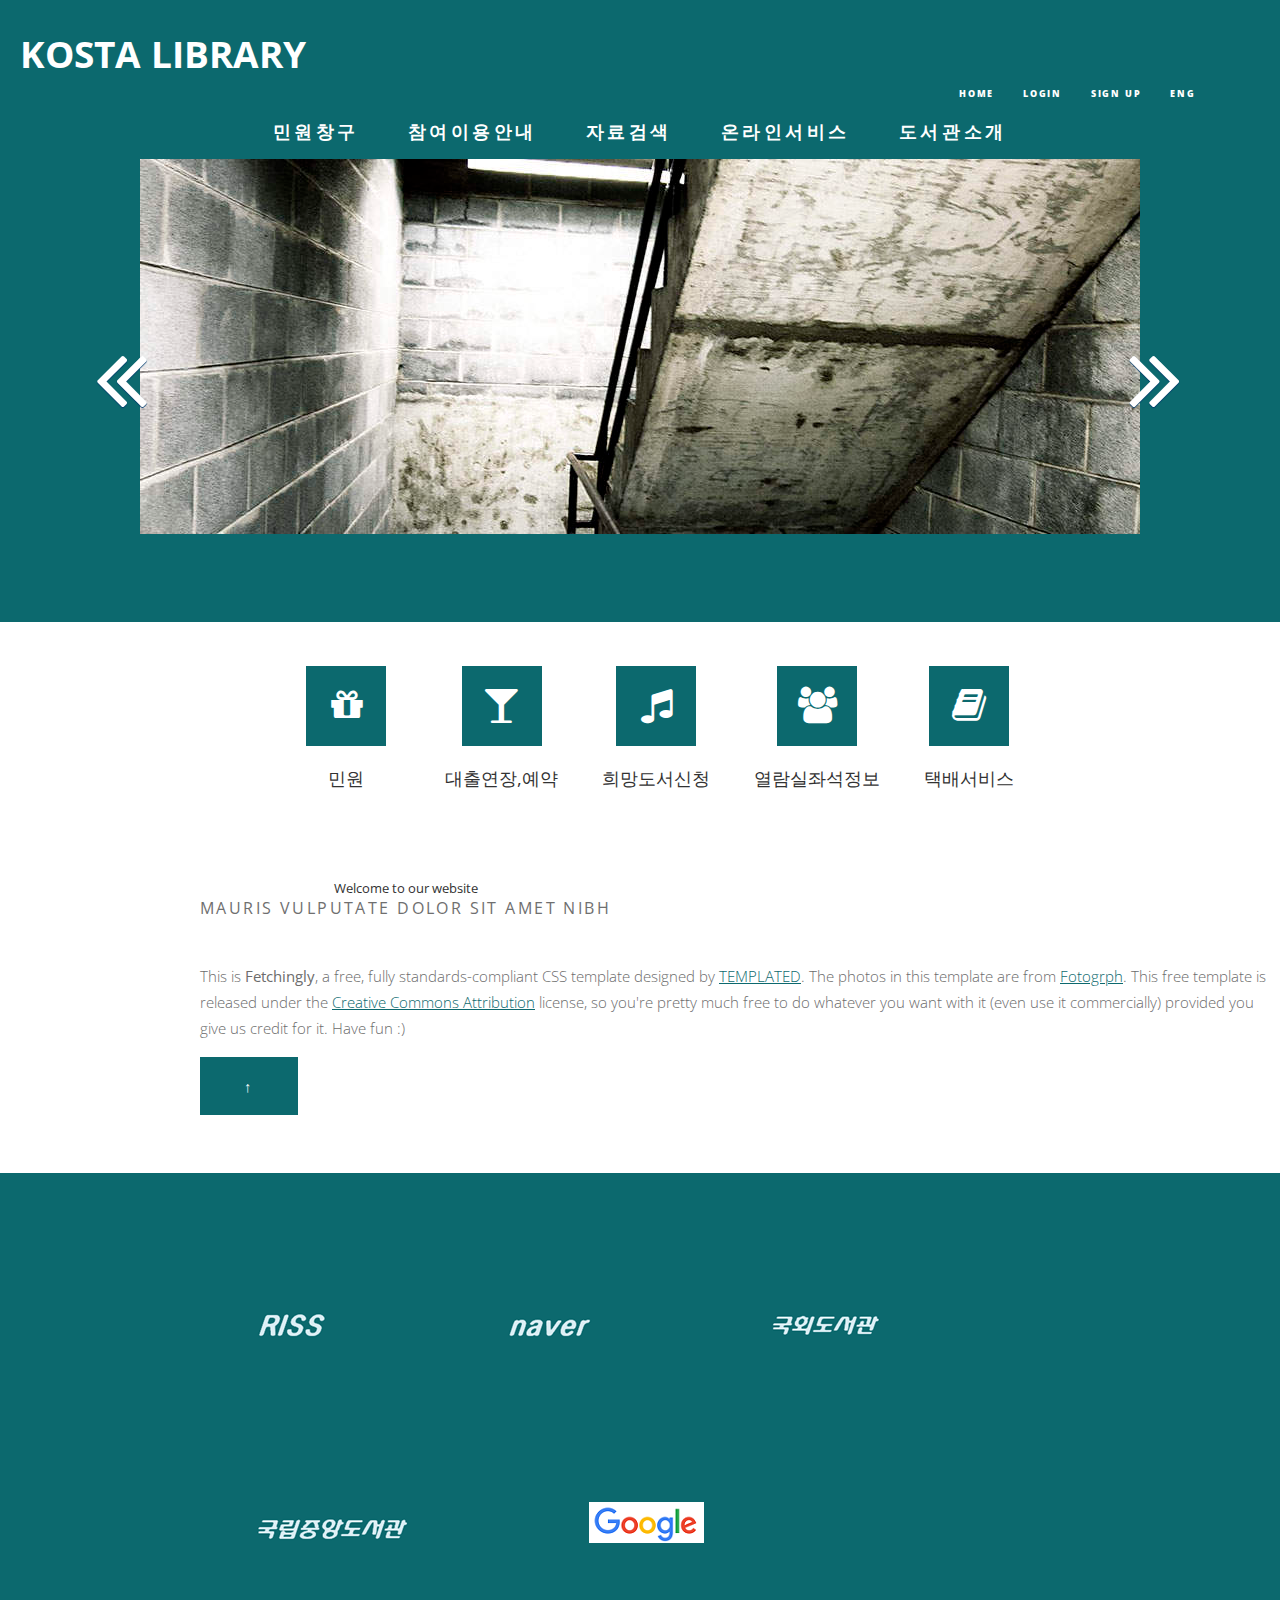
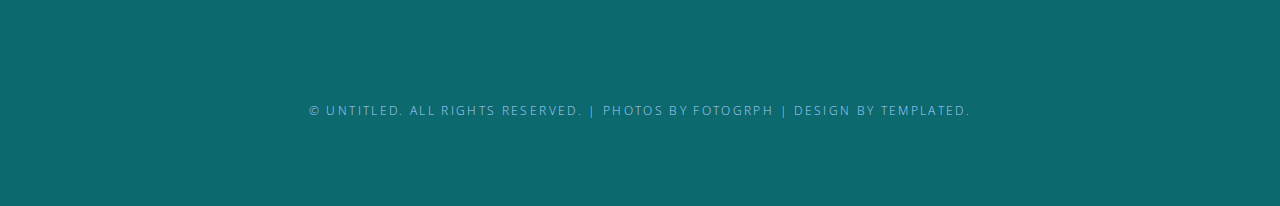
==== commit 130b94aa: "합치기-1" ====
--- a/WebContent/index.html
+++ b/WebContent/index.html
@@ -1,4 +1,15 @@
 <!DOCTYPE html PUBLIC "-//W3C//DTD XHTML 1.0 Strict//EN" "http://www.w3.org/TR/xhtml1/DTD/xhtml1-strict.dtd">
+<!--
+Design by TEMPLATED
+http://templated.co
+Released for free under the Creative Commons Attribution License
+
+Name       : Fetchingly 
+Description: A two-column, fixed-width design with dark color scheme.
+Version    : 1.0
+Released   : 20130903
+
+-->
 <html xmlns="http://www.w3.org/1999/xhtml">
 <head>
 <meta http-equiv="Content-Type" content="text/html; charset=utf-8" />
@@ -30,7 +41,8 @@
             <li><a href="#" accesskey="4" title="">SIGN UP</a></li>
             <li><a href="#" accesskey="5" title="">ENG</a></li>
          </ul><br/><br/>
-         </div>
+         </div>      
+         
 
          <div id="menu_top">
          <ul>
@@ -45,270 +57,141 @@
    </div>
 </div>
 
-		<!-- ****************************************************************************************************************** -->
+      <!-- ****************************************************************************************************************** -->
 
-			<div id="slider">
-				<a href="#" class="button previous-button"><span class="icon icon-double-angle-left"></span></a>
-				<a href="#" class="button next-button"><span class="icon icon-double-angle-right"></span></a>
-				<div class="viewer">
+         <div id="slider">
+            <a href="#" class="button previous-button"><span class="icon icon-double-angle-left"></span></a>
+            <a href="#" class="button next-button"><span class="icon icon-double-angle-right"></span></a>
+            <div class="viewer">
+               <div class="reel">
+                  <div class="slide">
+                     <a class="link" href="#">Full story ...</a>
+                     <img src="images/1.jpg" alt="" />
+                  </div>
+                  <div class="slide">
+                     <a class="link" href="#">Full story ...</a>
+                     <img src="images/2.jpg" alt="" />
+                  </div>
+                  <div class="slide">
+                     <a class="link" href="#">Full story ...</a>
+                     <img src="images/1.jpg" alt="" />
+                  </div>
+               </div>
+            </div>
+         </div>
+         
+         <script type="text/javascript">
+            $('#slider').slidertron({
+               viewerSelector: '.viewer',
+               reelSelector: '.viewer .reel',
+               slidesSelector: '.viewer .reel .slide',
+               advanceDelay: 3000,
+               speed: 'slow',
+               navPreviousSelector: '.previous-button',
+               navNextSelector: '.next-button',
+               slideLinkSelector: '.link'
+            });
+         </script>
 
-
-
-
-
-			<div class="searchbox">
-				<input type="text" id="kwd" name="kwd" size="70"></input>
-			</div>
-			<div class="searchbtn">
-				<button type="button" id="searchbtn" name="searchbtn">
-					검색</input>
-			</div>
-
-
-
-
-
-
-			<div class="reel">
-						<div class="slide">
-							<a class="link" href="#">Full story ...</a>
-							<img src="images/c.jpg" alt="" />
-						</div>
-						<div class="slide">
-							<a class="link" href="#">Full story ...</a>
-							<img src="images/d.jpg" alt="" />
-						</div>
-						<div class="slide">
-							<a class="link" href="#">Full story ...</a>
-							<img src="images/e.jpg" alt="" />
-						</div>
-					</div>
-				</div>
-			</div>
-			
-			<script type="text/javascript">
-				$('#slider').slidertron({
-					viewerSelector: '.viewer',
-					reelSelector: '.viewer .reel',
-					slidesSelector: '.viewer .reel .slide',
-					advanceDelay: 3000,
-					speed: 'slow',
-					navPreviousSelector: '.previous-button',
-					navNextSelector: '.next-button',
-					slideLinkSelector: '.link'
-				});
-				
-				window.onload = function () {
-					kCalendar('content');
-				};
-				
-				function kCalendar(id, date) {
-					var content = document.getElementById(id);
-					
-					if( typeof( date ) !== 'undefined' ) {
-						date = date.split('-');
-						date[1] = date[1] - 1;
-						date = new Date(date[0], date[1], date[2]);
-					} else {
-						var date = new Date();
-					}
-					var currentYear = date.getFullYear();
-					//년도를 구함
-					
-					var currentMonth = date.getMonth() + 1;
-					//연을 구함. 월은 0부터 시작하므로 +1, 12월은 11을 출력
-					
-					var currentDate = date.getDate();
-					//오늘 일자.
-					
-					date.setDate(1);
-					var currentDay = date.getDay();
-					//이번달 1일의 요일은 출력. 0은 일요일 6은 토요일
-					
-					var dateString = new Array('sun', 'mon', 'tue', 'wed', 'thu', 'fri', 'sat');
-					var lastDate = new Array(31, 28, 31, 30, 31, 30, 31, 31, 30, 31, 30, 31);
-					if( (currentYear % 4 === 0 && currentYear % 100 !== 0) || currentYear % 400 === 0 )
-						lastDate[1] = 29;
-					//각 달의 마지막 일을 계산, 윤년의 경우 년도가 4의 배수이고 100의 배수가 아닐 때 혹은 400의 배수일 때 2월달이 29일 임.
-					
-					var currentLastDate = lastDate[currentMonth-1];
-					var week = Math.ceil( ( currentDay + currentLastDate ) / 7 );
-					//총 몇 주인지 구함.
-					
-					if(currentMonth != 1)
-						var prevDate = currentYear + '-' + ( currentMonth - 1 ) + '-' + currentDate;
-					else
-						var prevDate = ( currentYear - 1 ) + '-' + 12 + '-' + currentDate;
-					//만약 이번달이 1월이라면 1년 전 12월로 출력.
-					
-					if(currentMonth != 12) 
-						var nextDate = currentYear + '-' + ( currentMonth + 1 ) + '-' + currentDate;
-					else
-						var nextDate = ( currentYear + 1 ) + '-' + 1 + '-' + currentDate;
-					//만약 이번달이 12월이라면 1년 후 1월로 출력.
-
-					
-					if( currentMonth < 10 )
-						var currentMonth = '0' + currentMonth;
-					//10월 이하라면 앞에 0을 붙여준다.
-					
-					var calendar = '';
-					
-					calendar += '<div id="theader">';
-					calendar += '<span>이번달 일정 안내</span><br/><br/>';
-					calendar += '			<span><a href="#" class="tbutton previous-button" onclick="kCalendar(\'' +  id + '\', \'' + prevDate + '\')"><</a></span>';
-					calendar += '			<span id="date">' + currentYear + '년 ' + currentMonth + '월</span>';
-					calendar += '			<span><a href="#" class="tbutton next-button" onclick="kCalendar(\'' + id + '\', \'' + nextDate + '\')">></a></span>';
-					calendar += '		</div>';
-					calendar += '		<table border="0" cellspacing="0" cellpadding="10">';
-					calendar += '			<caption>' + currentYear + '년 ' + currentMonth + '월 달력</caption>';
-					calendar += '			<thead>';
-					calendar += '				<tr>';
-					calendar += '				  <th class="sun" scope="row">일</th>';
-					calendar += '				  <th class="mon" scope="row">월</th>';
-					calendar += '				  <th class="tue" scope="row">화</th>';
-					calendar += '				  <th class="wed" scope="row">수</th>';
-					calendar += '				  <th class="thu" scope="row">목</th>';
-					calendar += '				  <th class="fri" scope="row">금</th>';
-					calendar += '				  <th class="sat" scope="row">토</th>';
-					calendar += '				</tr>';
-					calendar += '			</thead>';
-					calendar += '			<tbody>';
-					
-					var dateNum = 1 - currentDay;
-					
-					for(var i = 0; i < week; i++) {
-						calendar += '			<tr>';
-						for(var j = 0; j < 7; j++, dateNum++) {
-							if( dateNum < 1 || dateNum > currentLastDate ) {
-								calendar += '				<td class="' + dateString[j] + '"> </td>';
-								continue;
-							}
-							calendar += '				<td class="' + dateString[j] + '">' + dateNum + '</td>';
-						}
-						calendar += '			</tr>';
-					}
-					
-					calendar += '			</tbody>';
-					calendar += '		</table>';
-					calendar += '<span>참조</span>';
-					
-					
-					content.innerHTML = calendar;
-				}
-			</script>
-
-		<!-- ****************************************************************************************************************** -->
+      <!-- ****************************************************************************************************************** -->
 
 
 <div id="wrapper">
-	<div id="featured-wrapper">
-		<div id="featured" class="container">
-			<div class="column1"> <a href=''><span class="icon icon-gift"></a></span><br/>
-				<div class="title">
-					<h2>민원</h2>
-				</div>
-			</div>
-			<div class="column2"> <span class="icon icon-glass"></span><br/>
-				<div class="title">
-					<h2>대출연장,예약</h2>
-				</div>
-			</div>
-			<div class="column3"> <span class="icon icon-music"></span><br/>
-				<div class="title">
-					<h2>희망도서신청</h2>
-				</div>
-			</div>
-			<div class="column4"> <span class="icon icon-group"></span><br/>
-				<div class="title">
-					<h2>열람실좌석정보</h2>
-				</div>
-			</div>
+   <div id="featured-wrapper">
+      <div id="featured" class="container">
+         <div class="column1"> <span class="icon icon-gift"></span><br/>
+            <div class="title">
+               <h2>민원</h2>
+            </div>
+         </div>
+         <div class="column2"> <span class="icon icon-glass"></span><br/>
+            <div class="title">
+               <h2>대출연장,예약</h2>
+            </div>
+         </div>
+         <div class="column3"> <span class="icon icon-music"></span><br/>
+            <div class="title">
+               <h2>희망도서신청</h2>
+            </div>
+         </div>
+         <div class="column4"> <span class="icon icon-group"></span><br/>
+            <div class="title">
+               <h2>열람실좌석정보</h2>
+            </div>
+         </div>
+         
+         <div class="column5"> <span class="icon icon-book"></span><br/>
+            <div class="title">
+               <h2>택배서비스</h2>
+            </div>
+         </div>
+      </div>
+   </div>
+   
+   <div id="page" class="container">
+      <div id="content">
+         <div class="title">
+            <h2>Welcome to our website</h2>
+            <span class="byline">Mauris vulputate dolor sit amet nibh</span> </div>
+         <p>This is <strong>Fetchingly</strong>, a free, fully standards-compliant CSS template designed by <a href="http://templated.co" rel="nofollow">TEMPLATED</a>. The photos in this template are from <a href="http://fotogrph.com/"> Fotogrph</a>. This free template is released under the <a href="http://templated.co/license">Creative Commons Attribution</a> license, so you're pretty much free to do whatever you want with it (even use it commercially) provided you give us credit for it. Have fun :) </p>
+         <a href="#" class="button">↑</a> </div>
+      <div id="sidebar">
+         <div id="stwo-col">
+         </div>
+      </div>
+   </div>
+<!--    <div id="banner-wrapper"> -->
+<!--       <div id="banner" class="container"> -->
+<!--          <div class="box-left"> -->
+<!--             <h2>Mauris vulputate dolor nibh</h2> -->
+<!--             <span>Donec leo, vivamus fermentum praesent urna congue rutrum</span> </div> -->
+<!--          <div class="box-right"> <a href="#" class="button button-big">Etiam posuere</a></div> -->
+<!--       </div> -->
+<!--    </div> -->
+<!--    <div id="featured-wrapper"> -->
+<!--       <div id="featured" class="container"> -->
+<!--          <div class="column1"> <span class="icon icon-gift"></span> -->
+<!--             <div class="title"> -->
+<!--                <h2>Maecenas lectus sapien</h2> -->
+<!--             </div> -->
+<!--             <p>In posuere eleifend odio. Quisque semper augue mattis wisi. Pellentesque viverra vulputate enim. Aliquam erat volutpat.</p> -->
+<!--          </div> -->
+<!--          <div class="column2"> <span class="icon icon-glass"></span> -->
+<!--             <div class="title"> -->
+<!--                <h2>Praesent scelerisque</h2> -->
+<!--             </div> -->
+<!--             <p>In posuere eleifend odio. Quisque semper augue mattis wisi. Pellentesque viverra vulputate enim. Aliquam erat volutpat.</p> -->
+<!--          </div> -->
+<!--          <div class="column3"> <span class="icon icon-music"></span> -->
+<!--             <div class="title"> -->
+<!--                <h2>Fusce ultrices fringilla</h2> -->
+<!--             </div> -->
+<!--             <p>In posuere eleifend odio. Quisque semper augue mattis wisi. Pellentesque viverra vulputate enim. Aliquam erat volutpat.</p> -->
+<!--          </div> -->
+<!--          <div class="column4"> <span class="icon icon-group"></span> -->
+<!--             <div class="title"> -->
+<!--                <h2>Etiam posuere augue</h2> -->
+<!--             </div> -->
+<!--             <p>In posuere eleifend odio. Quisque semper augue mattis wisi. Pellentesque viverra vulputate enim. Aliquam erat volutpat.</p> -->
+<!--          </div> -->
+<!--       </div> -->
+<!--    </div> -->
+</div>
+
+<div class="sbox1">
+					<ul class="style2">
+					
+						<li><a href="http://www.riss.kr/index.do"><img src="images/riss.PNG"></img></a></li>
+						<li><a href="https:www.naver.com"><img src="images/naver.PNG"></img></a></li>
+						<li><a href="http://www.nanet.go.kr/main.do"><img src="images/국회도서관.PNG"></img></a></li>
+						<li><a href="http://www.nl.go.kr/nl/index.jsp"><img src="images/국립중앙도서관.PNG"></img></a></li>
+						<li><a href="http://www.google.com"><img src="images/구글.PNG"></img></a></li>
+					</ul>
+				</div> 
 			
-			<div class="column5"> <span class="icon icon-book"></span><br/>
-				<div class="title">
-					<h2>택배서비스</h2>
-				</div>
-			</div>
-		</div>
-	</div>
-	
-	<div id="page" class="container">
-		<div id="content">
-		</div>
-		
-		<div id="notice">
-				<ul class="notice_header">
-					<li class="selected">
-						<div class="boardBox_contnetns" id="mtab_notice">
-								<span>공지사항목록</span>
-						</div>
-					</li>
-				</ul>
-				<ul class="lst01">
-			<li>
-				<span><img src="" alt="공지사항"></span>
-				<a href="">국립중앙도서관 주차장 만차시 차량  통제 계획 알림</a>
-				<em>2017.04.21</em>
-			</li><br/>
-			<li>
-				<span><img src="" alt="공고/공모"></span>
-				<a href="">서지정보유통지원시스템 검색 시스템 도입 입찰 공고(재공고)</a>
-				<em>2017.05.04</em>
-			</li><br/>
-			<li>
-				<span><img src="" alt="공지사항"></span>
-				<a href="">고문헌실 휴실 안내</a>
-				<em>2017.05.04</em>
-			</li><br/>
-			<li>
-				<span><img src="" alt="교육안내"></span>
-				<a href="">남북협상 수석대표에게 듣는 통일과 북한 이야기</a>
-				<em>2017.05.02</em>
-			</li><br/>
-			<li>
-				<span><img src="" alt="교육안내"></span>
-				<a href="">남북협상 수석대표에게 듣는 통일과 북한 이야기</a>
-				<em>2017.05.02</em>
-			</li><br/>
-			<li>
-				<span><img src="" alt="교육안내"></span>
-				<a href="">남북협상 수석대표에게 듣는 통일과 북한 이야기</a>
-				<em>2017.05.02</em>
-			</li><br/>
-			<li>
-				<span><img src="" alt="교육안내"></span>
-				<a href="">남북협상 수석대표에게 듣는 통일과 북한 이야기</a>
-				<em>2017.05.02</em>
-			</li><br/>
-			<li>
-				<span><img src="" alt="교육안내"></span>
-				<a href="">남북협상 수석대표에게 듣는 통일과 북한 이야기</a>
-				<em>2017.05.02</em>
-			</li><br/>
-			<li>
-				<span><img src="" alt="교육안내"></span>
-				<a href="">남북협상 수석대표에게 듣는 통일과 북한 이야기</a>
-				<em>2017.05.02</em>
-			</li><br/>
-			<li class="more"><a href=""><img src="" alt="공지사항 더보기"></a></li>
-		</ul>
-		</div>
-		
-		<div id="popup">
-			<div class="popup-header">
-				<h3>팝업창</h3>
-			</div>
-			    <h2>1번글</h2><br/>
-				<h2>2번글</h2><br/>
-				<h2>3번글</h2><br/>
-				<h2>4번글</h2><br/>
-				<h2>5번글</h2><br/>
-		</div>
-	</div>
+<div id="copyright" class="container">
+   <p>&copy; Untitled. All rights reserved. | Photos by <a href="http://fotogrph.com/">Fotogrph</a> | Design by <a href="http://templated.co" rel="nofollow">TEMPLATED</a>.</p>
 </div>
-<div id="copyright" class="container">
-	<p>&copy; Untitled. All rights reserved. | Photos by <a href="http://fotogrph.com/">Fotogrph</a> | Design by <a href="http://templated.co" rel="nofollow">TEMPLATED</a>.</p>
-</div>
+
 </body>
-</html>
+</html>--- a/WebContent/default.css
+++ b/WebContent/default.css
@@ -14,7 +14,7 @@
    font-weight: 300;
    color: #6c6c6c;
 }
-
+ 
 #theader, th, tr, td
 {
    font-family: 'Open Sans', sans-serif;
@@ -74,26 +74,26 @@
 {
 	position: absolute;
    
-    width: 550px;
-    height: 25px;
+    width: 580px;
+    height: 30px;
     margin: 100px 200px;
     color: #666;
     font-size: 14px;
     line-height: 25px;
     border: 1px solid #fff;
     z-index: 999 !important;
-    top: 0;
+    top: 90px;
     display: inline-block;
 }
 
 .searchbtn
 {	
-	z-index: 999 !important;
+	z-index: 999;
 	display: inline-block;
     width: 64px;
     height: 48px;
     margin: 100px 200px;
-    top: 0;
+    top: 93px;
     right: 0px;
 /*     overflow: hidden; */
 /*     text-indent: -9999px; */
@@ -203,14 +203,19 @@
 ul.style2
 {
    margin: 0;
-   padding-top: 1em;
+   padding-top: 4em;
+   padding-left: 160px;
    list-style: none;
 }
 
+
+/* *************** link */
 ul.style2 li
 {
-   border-top: solid 1px #E5E5E5;
-   padding: 0.80em 0 0.80em 0;
+	display: inline-block;
+   padding: 80px;
+/*    border-top: solid 1px #E5E5E5; */
+/*    padding: 0.80em 0 0.80em 0; */
    font-family: 0.80em;
 }
 
@@ -463,20 +468,20 @@
 #menu_top
 {
    position: absolute;
-    top: 5.2em;
+   top: 5.2em;
 /*     right: 0px; */
-   display:block;
-    font-size: 1.5em;
+   display:inline-block;
+   font-size: 1.5em;
 /*     padding: auto; */
-left:50%;
-margin-left:-390px;
+	left:50%;
+	margin-left:-390px;
+	z-index: 999 !important;
 }
 
 #menu_top ul
 {
    display: inline-block;
-    margin: 0 auto;
-/*     padding-left: 550px; */
+   margin: 0 auto;
    
 }
 
@@ -486,6 +491,7 @@
    float: left;
    text-align: center;
 }
+
 
 #menu_top li a, #menu_top li span
 {
@@ -494,7 +500,7 @@
    padding: 0em 1.5em 0em 0.50em;
    letter-spacing: 0.20em;
    text-decoration: none;
-   font-size: 0.80em;
+   font-size: 0.8em;
    font-weight: 800;
    text-transform: uppercase;
    outline: 0;
@@ -502,6 +508,27 @@
    padding-left: 5px;
 }
 
+.main_menu li
+{
+	text-align: left;
+	font-size: 0.6em;
+	color: #FFF;
+}
+
+#menu_top li ul
+{
+	display:none;
+	background-color: #0A5155; 
+}
+
+
+#menu_top li:hover ul
+{
+	display: block;
+	
+}
+
+
 /* #menu li:hover a, #menu li.active a, #menu li.active span */
 /* { */
 /* } */
@@ -577,6 +604,7 @@
 {
 	vertical-align: top;
 	display: inline-block;
+	
 }
 
 /******************************************************************************** */
@@ -618,9 +646,9 @@
 /* Sidebar                                                                       */
 /******************************************************************************** */
 
-#popup
-{
-   margin-left: 200px;
+#banner_wrap
+{
+   margin-left: 100px;
    width: auto;
 }
 
@@ -642,15 +670,12 @@
 
 #stwo-col .sbox1
 {
-   float: left;
-   width: auto;
-}
-
-#stwo-col .sbox2
-{
-   float: right;
-   width: auto;
-}
+	margin-left: 50px;
+    float: left;
+    width: auto;
+   
+}
+
 
 /******************************************************************************** */
 /* Copyright                                                                     */
@@ -743,7 +768,7 @@
 
 .column1
 {
-   margin-right: 10px;
+   margin-right: 15px;
 }
 
 .column1,  .column2,  .column3,  .column4,  .column5
@@ -879,4 +904,111 @@
 {
    background: #505050;
    border-top: solid 1px #505050;
-}+}
+
+
+
+
+/******************************************************************************** */
+/* pageform                                                                      */
+/******************************************************************************** */
+
+
+#background_img img
+{	
+/* 	 display: block; */
+	 height: 20%;
+	 width: 100%;
+	 margin-top: 10em;
+}
+
+#wrapper2 
+{
+   background: #FFF;
+   height: 900px;
+}
+
+#menu_bar
+{
+	margin-left: 10%
+}
+
+#menu_bar ul
+{
+	display: inline;
+	padding-top: 0;
+	background-color: #F3F2DB;
+
+}
+
+#menu_bar ul li
+{
+	display: inline;
+	font-family: 'Open Sans', sans-serif;
+	font-size: 15pt;
+	padding-left: 40px;
+	padding-right: 40px;
+}
+
+
+
+
+#menu_service
+{
+	 display : inline;
+	 padding-left :85%;
+	 border: medium;
+}
+
+
+
+#featured_ {
+    border: 6px double #34b8bf;
+    block-size: 800px;
+    width: 10%;
+    position: absolute;
+    margin: 0;
+    right: 5%;
+    top: 512px;
+}
+
+#featured_ .icon
+{
+   position: relative;
+   display: grid;
+   width: 60px;
+   height: 60px;
+   background: #0C696E;
+   margin: 0px auto 20px auto;
+   line-height:  60px;
+   font-size: 2em;
+   text-align: center;
+   color: #FFF;
+}
+
+#featured_ span
+{
+	position: center;
+}
+
+.title h2
+{
+	font-size: 10pt;
+	text-align: center;
+}
+
+.column_1
+{
+    margin-top: 15px;
+}
+
+table
+{
+	margin-left: 10%;
+}
+
+
+
+
+
+
